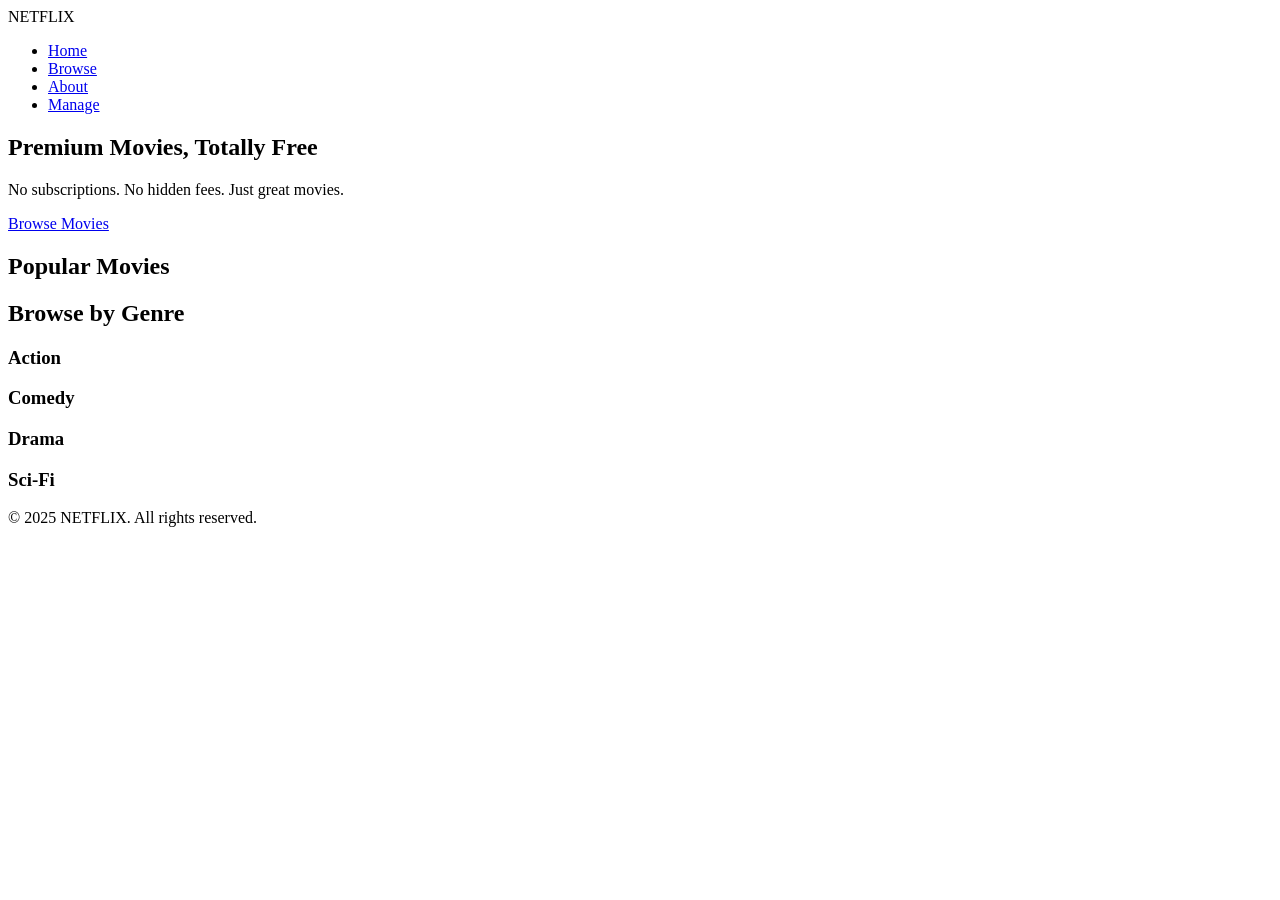
==== index.html @ 9c013743 "more info" ====
<!DOCTYPE html>
<html lang="en">
<head>
    <meta charset="UTF-8">
    <meta name="viewport" content="width=device-width, initial-scale=1.0">
    <title>NETFLIX - Premium Free Streaming</title>
    <link rel="stylesheet" href="css/style.css">
</head>
<body class="index-page">
    <header class="main-header">
        <nav>
            <div class="logo">NETFLIX</div>
            <ul class="nav-links">
                <li><a href="index.html">Home</a></li>
                <li><a href="browse.html">Browse</a></li>
                <li><a href="about.html">About</a></li>
                <li><a href="manage.html">Manage</a></li>
            </ul>
        </nav>
    </header>

    <main>
        <section class="hero">
            <div class="hero-content">
                <h1>Premium Movies, Totally Free</h1>
                <p>No subscriptions. No hidden fees. Just great movies.</p>
                <a href="browse.html" class="btn">Browse Movies</a>
            </div>
        </section>

        <section class="featured">
            <h2>Popular Movies</h2>
            <div class="carousel" id="featured-carousel">
            </div>
        </section>

        <section class="genres">
            <h2>Browse by Genre</h2>
            <div class="genre-grid">
                <div class="genre-card" data-genre="action">
                    <h3>Action</h3>
                </div>
                <div class="genre-card" data-genre="comedy">
                    <h3>Comedy</h3>
                </div>
                <div class="genre-card" data-genre="drama">
                    <h3>Drama</h3>
                </div>
                <div class="genre-card" data-genre="sci-fi">
                    <h3>Sci-Fi</h3>
                </div>
            </div>
        </section>
    </main>

<div id="movie-modal" class="modal">
</div>

    <footer>
        <p>&copy; 2025 NETFLIX. All rights reserved.</p>
    </footer>

    <script src="js/script.js"></script>
</body>
</html>
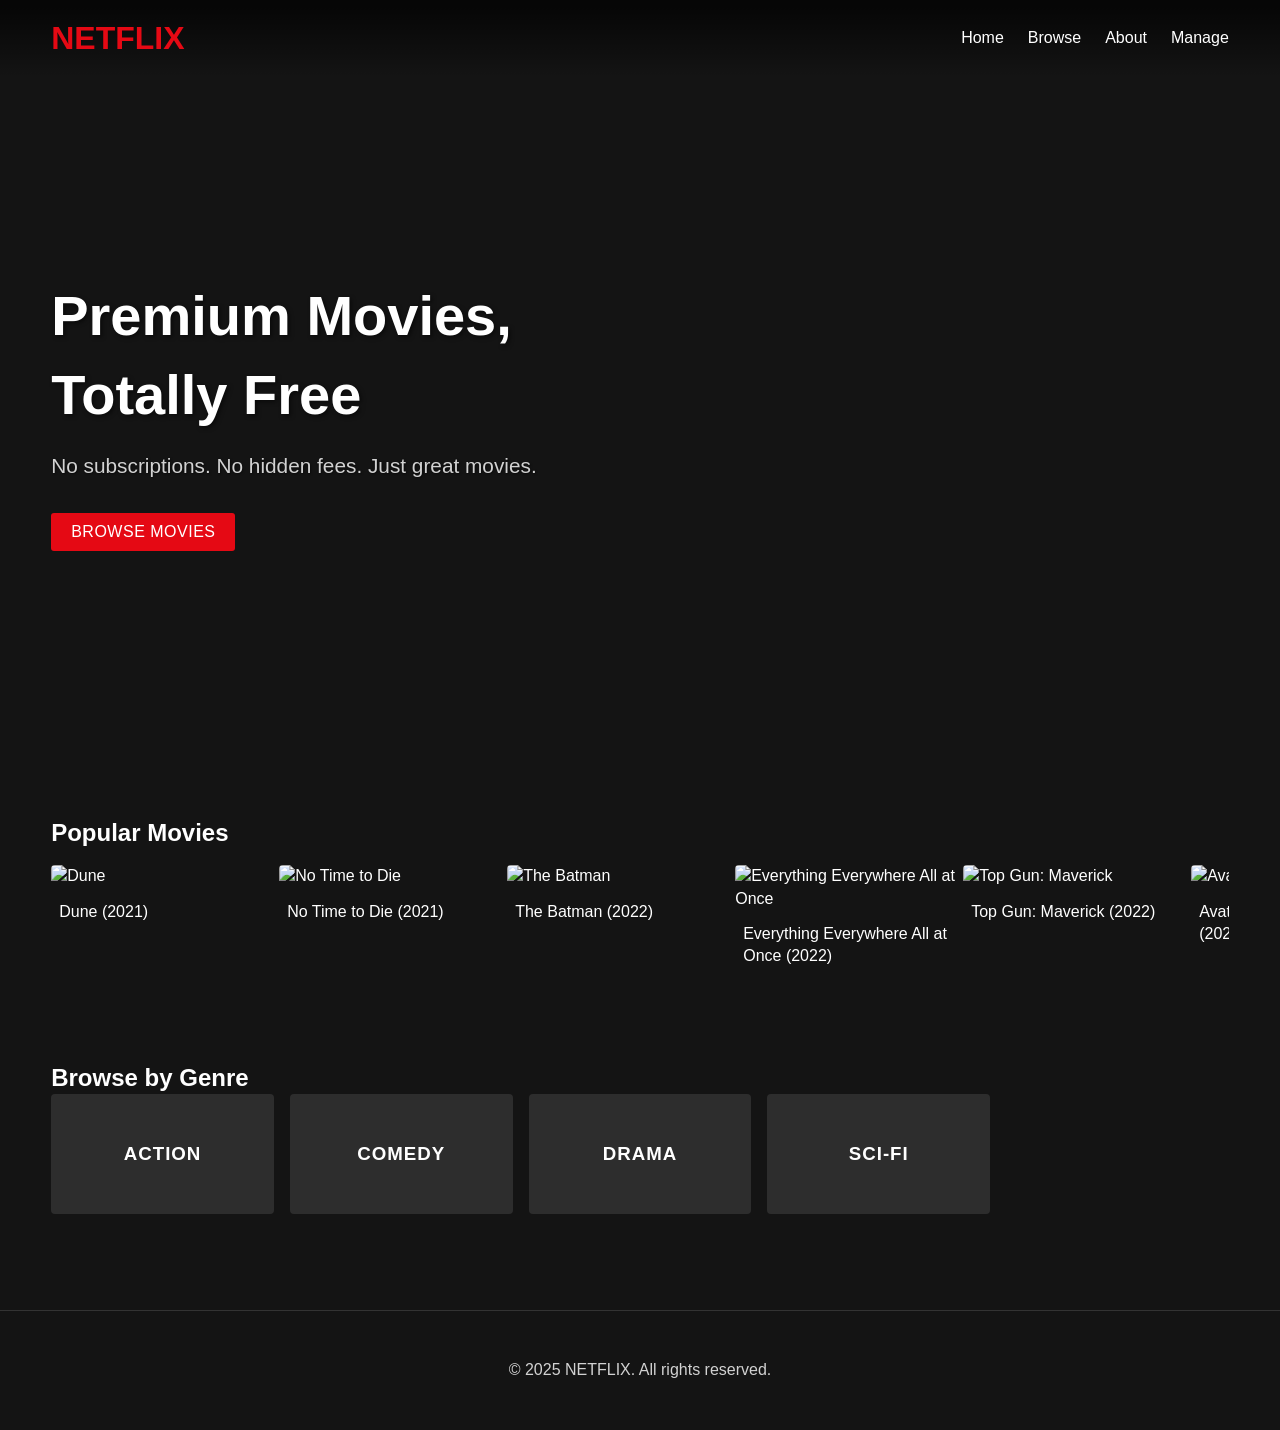
==== commit 3d2c2504: "Update index.html" ====
--- a/index.html
+++ b/index.html
@@ -62,4 +62,4 @@
 
     <script src="js/script.js"></script>
 </body>
-</html>+</html>
--- a/css/style.css
+++ b/css/style.css
@@ -0,0 +1,578 @@
+:root {
+    --primary: #141414;
+    --secondary: #e50914;
+    --light: #f5f5f1;
+    --dark: #221f1f;
+    --accent: #b9090b;
+    --text: #ffffff;
+    --text-light: #d2d2d2;
+    --netflix-red: #e50914;
+    --netflix-dark: #141414;
+    --netflix-light: #f5f5f1;
+    --netflix-gray: #2d2d2d;
+}
+
+* {
+    margin: 0;
+    padding: 0;
+    box-sizing: border-box;
+}
+
+body {
+    font-family: 'Helvetica Neue', Helvetica, Arial, sans-serif;
+    line-height: 1.4;
+    color: var(--text);
+    background-color: var(--netflix-dark);
+}
+
+a {
+    text-decoration: none;
+    color: inherit;
+}
+
+.btn {
+    display: inline-block;
+    padding: 8px 20px;
+    background-color: var(--netflix-red);
+    color: white;
+    border-radius: 3px;
+    transition: all 0.3s ease;
+    border: none;
+    cursor: pointer;
+    font-weight: 500;
+    font-size: 1rem;
+    text-transform: uppercase;
+    letter-spacing: 0.5px;
+}
+
+.btn:hover {
+    background-color: #f40612;
+    transform: translateY(-1px);
+}
+
+.main-header {
+    background-color: var(--netflix-dark);
+    color: white;
+    padding: 1rem 4%;
+    position: relative;
+    z-index: 10;
+    background-image: linear-gradient(to bottom, rgba(0,0,0,0.7) 10%, transparent);
+}
+
+.main-header.scrolled {
+    background-color: var(--netflix-dark);
+}
+
+nav {
+    display: flex;
+    justify-content: space-between;
+    align-items: center;
+}
+
+.logo {
+    font-size: 2rem;
+    font-weight: bold;
+    color: var(--netflix-red);
+    font-family: 'Arial Black', sans-serif;
+}
+
+.nav-links {
+    display: flex;
+    list-style: none;
+}
+
+.nav-links li {
+    margin-left: 1.5rem;
+}
+
+.nav-links a {
+    transition: color 0.3s ease;
+    font-weight: 500;
+}
+
+.nav-links a:hover {
+    color: var(--netflix-red);
+}
+
+
+.hero {
+    height: 75vh;
+    min-height: 500px;
+    background: linear-gradient(to top, var(--netflix-dark) 0%, transparent 50%),
+                linear-gradient(to right, var(--netflix-dark) 30%, transparent 70%),
+                url('https://image.tmdb.org/t/p/original/9yBVqNruk6Ykrwc32qrK2TIE5xw.jpg') no-repeat center center/cover;
+    color: white;
+    display: flex;
+    align-items: center;
+    padding: 0 4%;
+    position: relative;
+    margin-bottom: 2rem;
+}
+
+.hero-content {
+    max-width: 600px;
+    z-index: 2;
+}
+
+.hero h1 {
+    font-size: 3.5rem;
+    margin-bottom: 1rem;
+    font-weight: 700;
+    text-shadow: 2px 2px 4px rgba(0,0,0,0.5);
+}
+
+.hero p {
+    font-size: 1.3rem;
+    margin-bottom: 2rem;
+    color: var(--text-light);
+    text-shadow: 1px 1px 2px rgba(0,0,0,0.5);
+    line-height: 1.5;
+}
+
+.featured, .genres, .browse-header, .about-section, .manage-section {
+    padding: 2rem 4%;
+}
+
+.section-title {
+    margin-bottom: 1.5rem;
+    font-size: 1.8rem;
+    color: var(--text);
+    font-weight: 600;
+    padding-left: 0.5rem;
+}
+
+.carousel {
+    display: flex;
+    overflow-x: auto;
+    gap: 0.5rem;
+    padding: 1rem 0;
+    scrollbar-width: none;
+}
+
+.carousel::-webkit-scrollbar {
+    display: none;
+}
+
+.movie-card {
+    min-width: 220px;
+    border-radius: 4px;
+    overflow: hidden;
+    transition: transform 0.3s ease;
+    cursor: pointer;
+    position: relative;
+}
+
+.movie-card:hover {
+    transform: scale(1.05);
+    z-index: 5;
+}
+
+.movie-card img {
+    width: 100%;
+    height: 330px;
+    object-fit: cover;
+}
+
+.movie-card h3 {
+    padding: 0.8rem 0.5rem;
+    font-size: 1rem;
+    font-weight: 500;
+    color: var(--text);
+}
+
+.genre-grid, .movie-grid, .movie-list {
+    display: grid;
+    grid-template-columns: repeat(auto-fill, minmax(200px, 1fr));
+    gap: 1rem;
+}
+
+.genre-card {
+    height: 120px;
+    background-color: var(--netflix-gray);
+    color: white;
+    display: flex;
+    align-items: center;
+    justify-content: center;
+    border-radius: 4px;
+    transition: all 0.3s ease;
+    cursor: pointer;
+    font-weight: 600;
+    text-transform: uppercase;
+    letter-spacing: 1px;
+}
+
+.genre-card:hover {
+    background-color: var(--netflix-red);
+    transform: scale(1.03);
+}
+
+.browse-header {
+    background-color: var(--netflix-dark);
+    padding-top: 5rem;
+    padding-bottom: 2rem;
+    position: relative;
+}
+
+.search-box {
+    display: flex;
+    max-width: 600px;
+    margin-top: 1rem;
+}
+
+.search-box input {
+    flex: 1;
+    padding: 12px 15px;
+    border: none;
+    border-radius: 3px 0 0 3px;
+    background-color: rgba(255,255,255,0.9);
+    font-size: 1rem;
+}
+
+.search-box button {
+    padding: 12px 20px;
+    background-color: var(--netflix-red);
+    color: white;
+    border: none;
+    border-radius: 0 3px 3px 0;
+    cursor: pointer;
+    font-weight: 500;
+}
+
+.about-section {
+    max-width: 1000px;
+    margin: 0 auto;
+}
+
+.about-content p {
+    margin-bottom: 1.5rem;
+    font-size: 1.1rem;
+    line-height: 1.6;
+    color: var(--text-light);
+}
+
+.stats {
+    display: flex;
+    justify-content: space-around;
+    margin-top: 3rem;
+    flex-wrap: wrap;
+    gap: 2rem;
+}
+
+.stat-item {
+    text-align: center;
+    min-width: 150px;
+}
+
+.stat-item h3 {
+    font-size: 2.5rem;
+    color: var(--netflix-red);
+    margin-bottom: 0.5rem;
+}
+
+.stat-item p {
+    font-size: 1.1rem;
+    color: var(--text-light);
+}
+
+.manage-section {
+    max-width: 1200px;
+    margin: 0 auto;
+}
+
+#movie-form {
+    background: var(--netflix-gray);
+    padding: 2rem;
+    border-radius: 4px;
+    margin-bottom: 2rem;
+}
+
+.form-group {
+    margin-bottom: 1.5rem;
+}
+
+.form-group label {
+    display: block;
+    margin-bottom: 0.5rem;
+    font-weight: 600;
+    color: var(--text);
+}
+
+.form-group input,
+.form-group select,
+.form-group textarea {
+    width: 100%;
+    padding: 0.8rem;
+    border: 1px solid #444;
+    border-radius: 3px;
+    font-family: inherit;
+    background-color: #333;
+    color: var(--text);
+}
+
+.form-group textarea {
+    min-height: 120px;
+    resize: vertical;
+}
+
+.movie-item {
+    background: var(--netflix-gray);
+    border-radius: 4px;
+    overflow: hidden;
+    transition: transform 0.2s;
+}
+
+.movie-item:hover {
+    transform: translateY(-5px);
+}
+
+.movie-item img {
+    width: 100%;
+    height: 200px;
+    object-fit: cover;
+}
+
+.movie-info {
+    padding: 1.2rem;
+}
+
+.movie-info h3 {
+    margin: 0 0 0.5rem 0;
+    font-size: 1.1rem;
+    color: var(--text);
+}
+
+.movie-info p {
+    margin: 0 0 1rem 0;
+    color: var(--text-light);
+    font-size: 0.9rem;
+}
+
+.delete-btn {
+    background: var(--netflix-red);
+    color: white;
+    border: none;
+    padding: 0.5rem 1rem;
+    border-radius: 3px;
+    cursor: pointer;
+    transition: background 0.2s;
+    font-weight: 500;
+}
+
+.delete-btn:hover {
+    background: #f40612;
+}
+
+.modal {
+    position: fixed;
+    top: 0;
+    left: 0;
+    width: 100%;
+    height: 100%;
+    background-color: rgba(0,0,0,0.9);
+    z-index: 10000;
+    display: none;
+    overflow-y: auto;
+    align-items: center;
+    justify-content: center;
+}
+
+.modal-content {
+    background: var(--netflix-dark);
+    margin: 2rem auto;
+    padding: 2rem;
+    width: 90%;
+    max-width: 800px;
+    max-height: 90vh;
+    border-radius: 4px;
+    position: relative;
+    overflow-y: auto;
+    border: 1px solid #444;
+}
+
+.modal-close {
+    position: absolute;
+    top: 15px;
+    right: 15px;
+    background: var(--netflix-red);
+    color: white;
+    border: none;
+    width: 30px;
+    height: 30px;
+    border-radius: 50%;
+    font-size: 1rem;
+    cursor: pointer;
+    display: flex;
+    align-items: center;
+    justify-content: center;
+    transition: transform 0.2s;
+}
+
+.modal-close:hover {
+    transform: rotate(90deg);
+}
+
+.modal-body {
+    display: flex;
+    flex-direction: column;
+    padding: 1rem 0;
+}
+
+.modal-poster {
+    width: 100%;
+    height: 350px;
+    object-fit: cover;
+    margin-bottom: 1.5rem;
+    border-radius: 4px;
+}
+
+.modal-info h2 {
+    margin-bottom: 1rem;
+    font-size: 2rem;
+    color: var(--text);
+}
+
+.modal-info p {
+    margin-bottom: 1.5rem;
+    color: var(--text-light);
+    line-height: 1.6;
+}
+
+.trailer-container {
+    position: relative;
+    padding-bottom: 56.25%;
+    height: 0;
+    overflow: hidden;
+    margin-top: 1.5rem;
+    background-color: #000;
+    border-radius: 4px;
+}
+
+.trailer-container iframe {
+    position: absolute;
+    top: 0;
+    left: 0;
+    width: 100%;
+    height: 100%;
+    border: none;
+}
+
+.alert {
+    position: fixed;
+    top: 20px;
+    left: 50%;
+    transform: translateX(-50%);
+    padding: 1rem 2rem;
+    border-radius: 3px;
+    z-index: 1000;
+    box-shadow: 0 3px 10px rgba(0,0,0,0.3);
+    animation: slideIn 0.3s ease-out;
+    font-weight: 500;
+}
+
+@keyframes slideIn {
+    from { top: -100px; opacity: 0; }
+    to { top: 20px; opacity: 1; }
+}
+
+.alert.success {
+    background: #2ecc71;
+    color: white;
+}
+
+.alert.error {
+    background: var(--netflix-red);
+    color: white;
+}
+
+.error-message {
+    padding: 1.5rem;
+    max-width: 800px;
+    margin: 2rem auto;
+    background: #2d2d2d;
+    border-left: 4px solid var(--netflix-red);
+    border-radius: 3px;
+    color: var(--text-light);
+}
+
+footer {
+    background-color: var(--netflix-dark);
+    color: var(--text-light);
+    text-align: center;
+    padding: 3rem 4% 2rem;
+    margin-top: 4rem;
+    border-top: 1px solid #333;
+}
+
+footer p {
+    margin-bottom: 1rem;
+}
+
+.footer-links {
+    display: flex;
+    justify-content: center;
+    gap: 2rem;
+    margin-bottom: 2rem;
+    flex-wrap: wrap;
+}
+
+.footer-links a {
+    color: var(--text-light);
+    transition: color 0.3s;
+}
+
+.footer-links a:hover {
+    color: var(--netflix-red);
+}
+
+@media (max-width: 768px) {
+    .hero {
+        height: 60vh;
+        min-height: 400px;
+    }
+
+    .hero h1 {
+        font-size: 2.2rem;
+    }
+
+    .hero p {
+        font-size: 1rem;
+    }
+
+    .nav-links {
+        display: none;
+    }
+
+    .movie-grid, .movie-list, .genre-grid {
+        grid-template-columns: repeat(auto-fill, minmax(150px, 1fr));
+    }
+
+    .modal-content {
+        width: 95%;
+        padding: 1.5rem;
+    }
+
+    .modal-poster {
+        height: 250px;
+    }
+
+    .section-title {
+        font-size: 1.5rem;
+    }
+}
+
+@media (min-width: 769px) {
+    .modal-body {
+        flex-direction: row;
+    }
+
+    .modal-poster {
+        width: 40%;
+        height: auto;
+        margin-right: 2rem;
+        margin-bottom: 0;
+    }
+
+    .modal-info {
+        width: 60%;
+    }
+}
